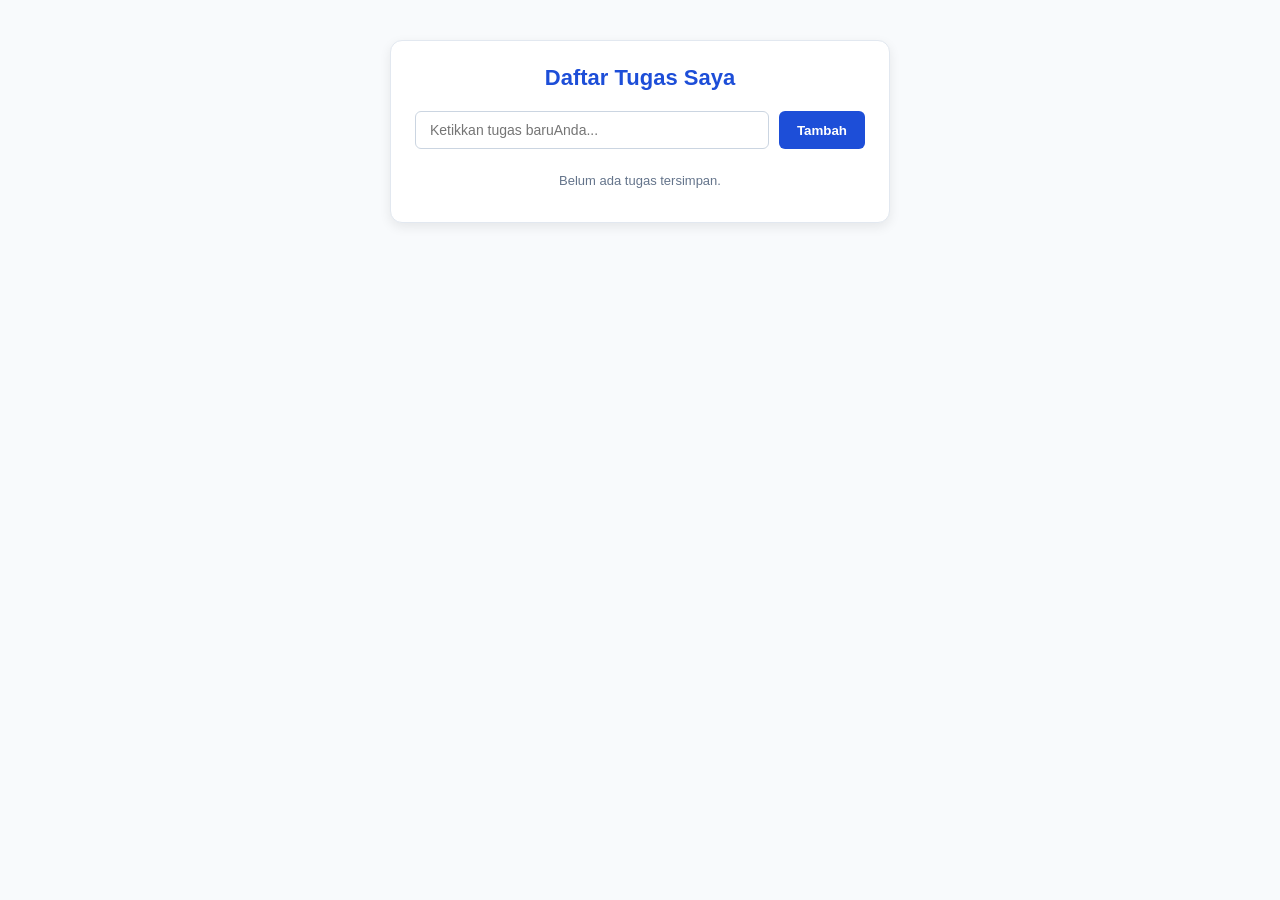
==== index.html @ 81c04f3b "Pertemuan-5 Manipulasi Dom, Event Handling & Validasi Form Input" ====
<!DOCTYPE html>
<html lang="id">
<head>
 <meta charset="UTF-8">
 <meta name="viewport" content="width=device-width, initial-scale=1.0">
 <title>Aplikasi To-Do List - Modul 5</title>
 <link rel="stylesheet" href="style.css">
</head>
<body>
 <div class="todo-app">
 <h2>Daftar Tugas Saya</h2>

 <!-- Form Input Tugas -->
 <form id="todoForm" novalidate>
 <div class="input-section">
 <input type="text" id="taskInput" placeholder="Ketikkan tugas baru
Anda...">
 <button type="submit" class="add-btn">Tambah</button>
 </div>
 <div class="error-message" id="inputError">Karakter tidak boleh lebih dari 3</div>
<div class="error-message" id="inputMaks"></div>
 </form>
 <!-- Daftar Tugas -->
 <ul class="todo-list" id="todoList"></ul>
 </div>
 <script src="script.js"></script>
</body>
</html>
---- style.css ----
* { box-sizing: border-box; margin: 0; padding: 0; }
body {
 font-family: 'Segoe UI', Tahoma, Geneva, Verdana, sans-serif;
 background-color: #f8fafc; color: #1e293b; padding: 40px 20px; display: flex;
justify-content: center;
}
.todo-app {
 background: #ffffff; width: 100%; max-width: 500px; padding: 24px; border-radius:
12px;
 border: 1px solid #e2e8f0; box-shadow: 0 4px 12px rgba(0, 0, 0, 0.08);
}
h2 { color: #1d4ed8; margin-bottom: 20px; text-align: center; font-size: 22px; }
.input-section { display: flex; gap: 10px; margin-bottom: 8px; }
input[type="text"] {
    flex: 1; padding: 10px 14px; border: 1px solid #cbd5e1; border-radius: 6px; font-size: 14px; outline: none;
}
input[type="text"].error { border-color: #dc3545; background-color: #fff5f5; }
button.add-btn {
 background-color: #1d4ed8; color: white; border: none; padding: 10px 18px;
 border-radius: 6px; font-weight: bold; cursor: pointer;
}
button.add-btn:hover { background-color: #1e40af; }
.error-message { color: #dc3545; font-size: 12px; margin-bottom: 14px; display: none;
}
.todo-list { list-style: none; margin-top: 14px; }
.todo-item {
 display: flex; align-items: center; justify-content: space-between;
 padding: 10px 12px; background-color: #f1f5f9; border-radius: 6px; margin-bottom:
8px;
}
.todo-item.completed { border-left-color: #16a34a; opacity: 0.7; }
.todo-item.completed .todo-text { text-decoration: line-through; color: #64748b; }
.todo-text { font-size: 14px; flex: 1; margin-right: 10px; }
.todo-actions { display: flex; gap: 6px; }
.action-btn {
 border: none; padding: 5px 9px; border-radius: 4px; font-size: 12px; cursor:
pointer; font-weight: bold;
}
.complete-btn { background-color: #16a34a; color: white; }
.complete-btn:hover { background-color: #15803d; }
.delete-btn { background-color: #dc2626; color: white; }
.delete-btn:hover { background-color: #b91c1c; }
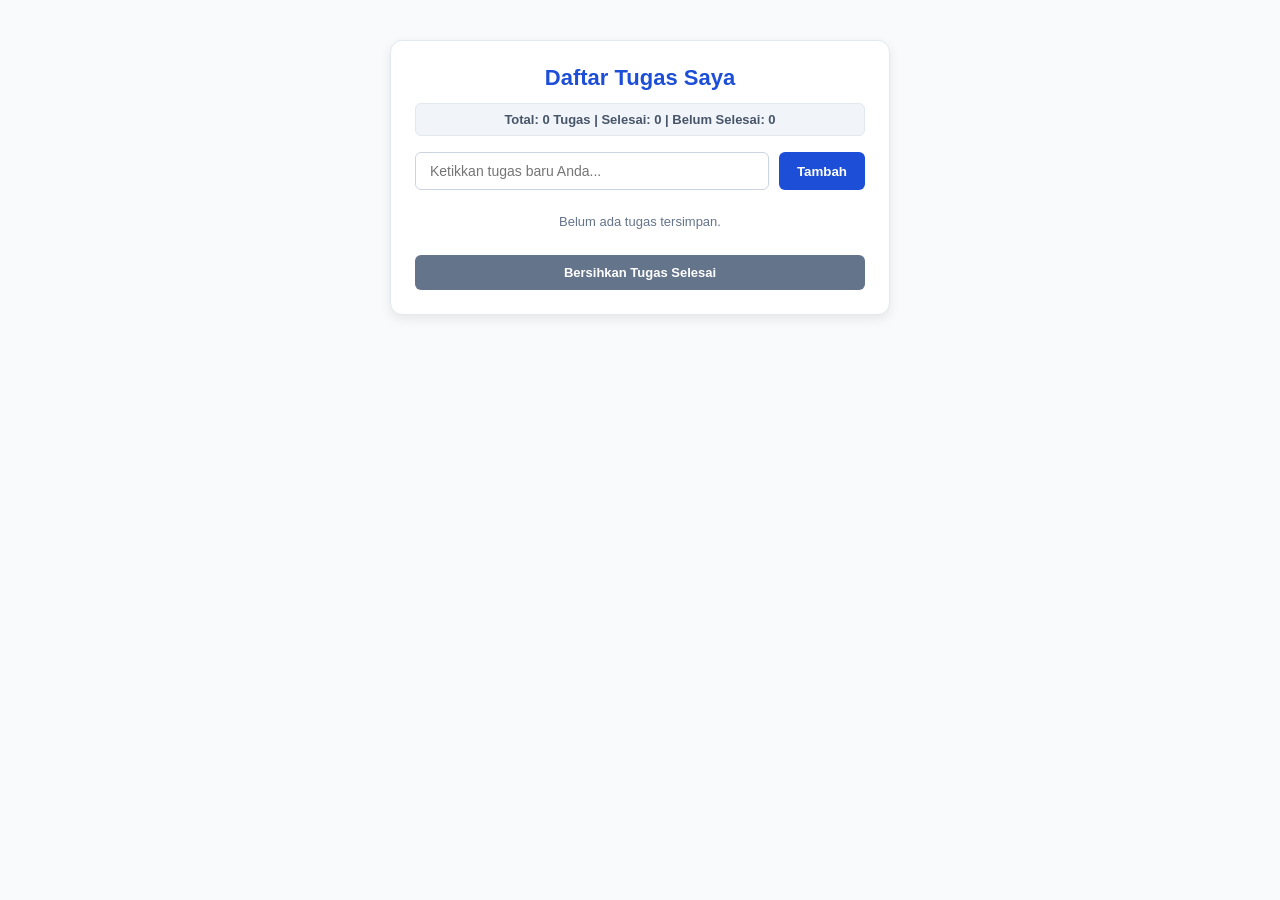
==== commit b5e836cc: "Tugas 5- DOM dan Validasi Input" ====
--- a/index.html
+++ b/index.html
@@ -1,28 +1,39 @@
 <!DOCTYPE html>
 <html lang="id">
 <head>
- <meta charset="UTF-8">
- <meta name="viewport" content="width=device-width, initial-scale=1.0">
- <title>Aplikasi To-Do List - Modul 5</title>
- <link rel="stylesheet" href="style.css">
+  <meta charset="UTF-8">
+  <meta name="viewport" content="width=device-width, initial-scale=1.0">
+  <title>Aplikasi To-Do List - Modul 5</title>
+  <link rel="stylesheet" href="style.css">
 </head>
 <body>
- <div class="todo-app">
- <h2>Daftar Tugas Saya</h2>
+  <div class="todo-app">
+    <h2>Daftar Tugas Saya</h2>
 
- <!-- Form Input Tugas -->
- <form id="todoForm" novalidate>
- <div class="input-section">
- <input type="text" id="taskInput" placeholder="Ketikkan tugas baru
-Anda...">
- <button type="submit" class="add-btn">Tambah</button>
- </div>
- <div class="error-message" id="inputError">Karakter tidak boleh lebih dari 3</div>
-<div class="error-message" id="inputMaks"></div>
- </form>
- <!-- Daftar Tugas -->
- <ul class="todo-list" id="todoList"></ul>
- </div>
- <script src="script.js"></script>
+    <!-- Fitur 1: Task Counter Summary -->
+    <div class="task-counter" id="taskCounter">
+      Total: 0 Tugas | Selesai: 0 | Belum Selesai: 0
+    </div>
+
+    <!-- Form Input Tugas -->
+    <form id="todoForm" novalidate>
+      <div class="input-section">
+        <input type="text" id="taskInput" placeholder="Ketikkan tugas baru Anda...">
+        <button type="submit" class="add-btn">Tambah</button>
+      </div>
+      <div class="error-message" id="inputError">Tugas minimal harus 3 karakter.</div>
+      <div class="error-message" id="inputMaks"></div>
+    </form>
+
+    <!-- Daftar Tugas -->
+    <ul class="todo-list" id="todoList"></ul>
+
+    <!-- Fitur 2: Tombol Bersihkan Tugas Selesai -->
+    <div class="actions-section">
+      <button id="clearCompletedBtn" class="clear-btn">Bersihkan Tugas Selesai</button>
+    </div>
+  </div>
+
+  <script src="script.js"></script>
 </body>
-</html>
+</html>
--- a/style.css
+++ b/style.css
@@ -1,42 +1,183 @@
-* { box-sizing: border-box; margin: 0; padding: 0; }
+/* Reset CSS */
+* {
+  box-sizing: border-box;
+  margin: 0;
+  padding: 0;
+}
+
 body {
- font-family: 'Segoe UI', Tahoma, Geneva, Verdana, sans-serif;
- background-color: #f8fafc; color: #1e293b; padding: 40px 20px; display: flex;
-justify-content: center;
+  font-family: 'Segoe UI', Tahoma, Geneva, Verdana, sans-serif;
+  background-color: #f8fafc;
+  color: #1e293b;
+  padding: 40px 20px;
+  display: flex;
+  justify-content: center;
 }
+
 .todo-app {
- background: #ffffff; width: 100%; max-width: 500px; padding: 24px; border-radius:
-12px;
- border: 1px solid #e2e8f0; box-shadow: 0 4px 12px rgba(0, 0, 0, 0.08);
+  background: #ffffff;
+  width: 100%;
+  max-width: 500px;
+  padding: 24px;
+  border-radius: 12px;
+  border: 1px solid #e2e8f0;
+  box-shadow: 0 4px 12px rgba(0, 0, 0, 0.08);
 }
-h2 { color: #1d4ed8; margin-bottom: 20px; text-align: center; font-size: 22px; }
-.input-section { display: flex; gap: 10px; margin-bottom: 8px; }
+
+h2 {
+  color: #1d4ed8;
+  margin-bottom: 12px;
+  text-align: center;
+  font-size: 22px;
+}
+
+/* FITUR 1: Styling Task Counter */
+#taskCounter {
+  background-color: #f1f5f9;
+  color: #475569;
+  padding: 8px 12px;
+  border-radius: 6px;
+  text-align: center;
+  font-size: 13px;
+  font-weight: 600;
+  margin-bottom: 16px;
+  border: 1px solid #e2e8f0;
+}
+
+/* Form Section */
+.input-section {
+  display: flex;
+  gap: 10px;
+  margin-bottom: 8px;
+}
+
 input[type="text"] {
-    flex: 1; padding: 10px 14px; border: 1px solid #cbd5e1; border-radius: 6px; font-size: 14px; outline: none;
+  flex: 1;
+  padding: 10px 14px;
+  border: 1px solid #cbd5e1;
+  border-radius: 6px;
+  font-size: 14px;
+  outline: none;
+  transition: border-color 0.2s ease;
 }
-input[type="text"].error { border-color: #dc3545; background-color: #fff5f5; }
+
+input[type="text"]:focus {
+  border-color: #1d4ed8;
+}
+
+input[type="text"].error {
+  border-color: #dc3545;
+  background-color: #fff5f5;
+}
+
 button.add-btn {
- background-color: #1d4ed8; color: white; border: none; padding: 10px 18px;
- border-radius: 6px; font-weight: bold; cursor: pointer;
+  background-color: #1d4ed8;
+  color: white;
+  border: none;
+  padding: 10px 18px;
+  border-radius: 6px;
+  font-weight: bold;
+  cursor: pointer;
+  transition: background-color 0.2s ease;
 }
-button.add-btn:hover { background-color: #1e40af; }
-.error-message { color: #dc3545; font-size: 12px; margin-bottom: 14px; display: none;
+
+button.add-btn:hover {
+  background-color: #1e40af;
 }
-.todo-list { list-style: none; margin-top: 14px; }
+
+.error-message {
+  color: #dc3545;
+  font-size: 12px;
+  margin-bottom: 10px;
+  display: none;
+}
+
+/* Todo List Section */
+.todo-list {
+  list-style: none;
+  margin-top: 14px;
+}
+
 .todo-item {
- display: flex; align-items: center; justify-content: space-between;
- padding: 10px 12px; background-color: #f1f5f9; border-radius: 6px; margin-bottom:
-8px;
+  display: flex;
+  align-items: center;
+  justify-content: space-between;
+  padding: 10px 12px;
+  background-color: #f8fafc;
+  border: 1px solid #e2e8f0;
+  border-left: 4px solid #3b82f6;
+  border-radius: 6px;
+  margin-bottom: 8px;
+  transition: all 0.2s ease;
 }
-.todo-item.completed { border-left-color: #16a34a; opacity: 0.7; }
-.todo-item.completed .todo-text { text-decoration: line-through; color: #64748b; }
-.todo-text { font-size: 14px; flex: 1; margin-right: 10px; }
-.todo-actions { display: flex; gap: 6px; }
+
+.todo-item.completed {
+  border-left-color: #16a34a;
+  background-color: #f1f5f9;
+  opacity: 0.75;
+}
+
+.todo-item.completed .todo-text {
+  text-decoration: line-through;
+  color: #64748b;
+}
+
+.todo-text {
+  font-size: 14px;
+  flex: 1;
+  margin-right: 10px;
+  word-break: break-word;
+}
+
+.todo-actions {
+  display: flex;
+  gap: 6px;
+}
+
 .action-btn {
- border: none; padding: 5px 9px; border-radius: 4px; font-size: 12px; cursor:
-pointer; font-weight: bold;
+  border: none;
+  padding: 6px 10px;
+  border-radius: 4px;
+  font-size: 12px;
+  cursor: pointer;
+  font-weight: bold;
+  transition: background-color 0.2s ease;
 }
-.complete-btn { background-color: #16a34a; color: white; }
-.complete-btn:hover { background-color: #15803d; }
-.delete-btn { background-color: #dc2626; color: white; }
-.delete-btn:hover { background-color: #b91c1c; }
+
+.complete-btn {
+  background-color: #16a34a;
+  color: white;
+}
+
+.complete-btn:hover {
+  background-color: #15803d;
+}
+
+.delete-btn {
+  background-color: #dc2626;
+  color: white;
+}
+
+.delete-btn:hover {
+  background-color: #b91c1c;
+}
+
+/* FITUR 2: Styling Tombol Bersihkan Tugas Selesai */
+#clearCompletedBtn, .clear-btn {
+  display: block;
+  width: 100%;
+  margin-top: 16px;
+  background-color: #64748b;
+  color: white;
+  border: none;
+  padding: 10px;
+  border-radius: 6px;
+  font-size: 13px;
+  font-weight: bold;
+  cursor: pointer;
+  transition: background-color 0.2s ease;
+}
+
+#clearCompletedBtn:hover, .clear-btn:hover {
+  background-color: #475569;
+}
